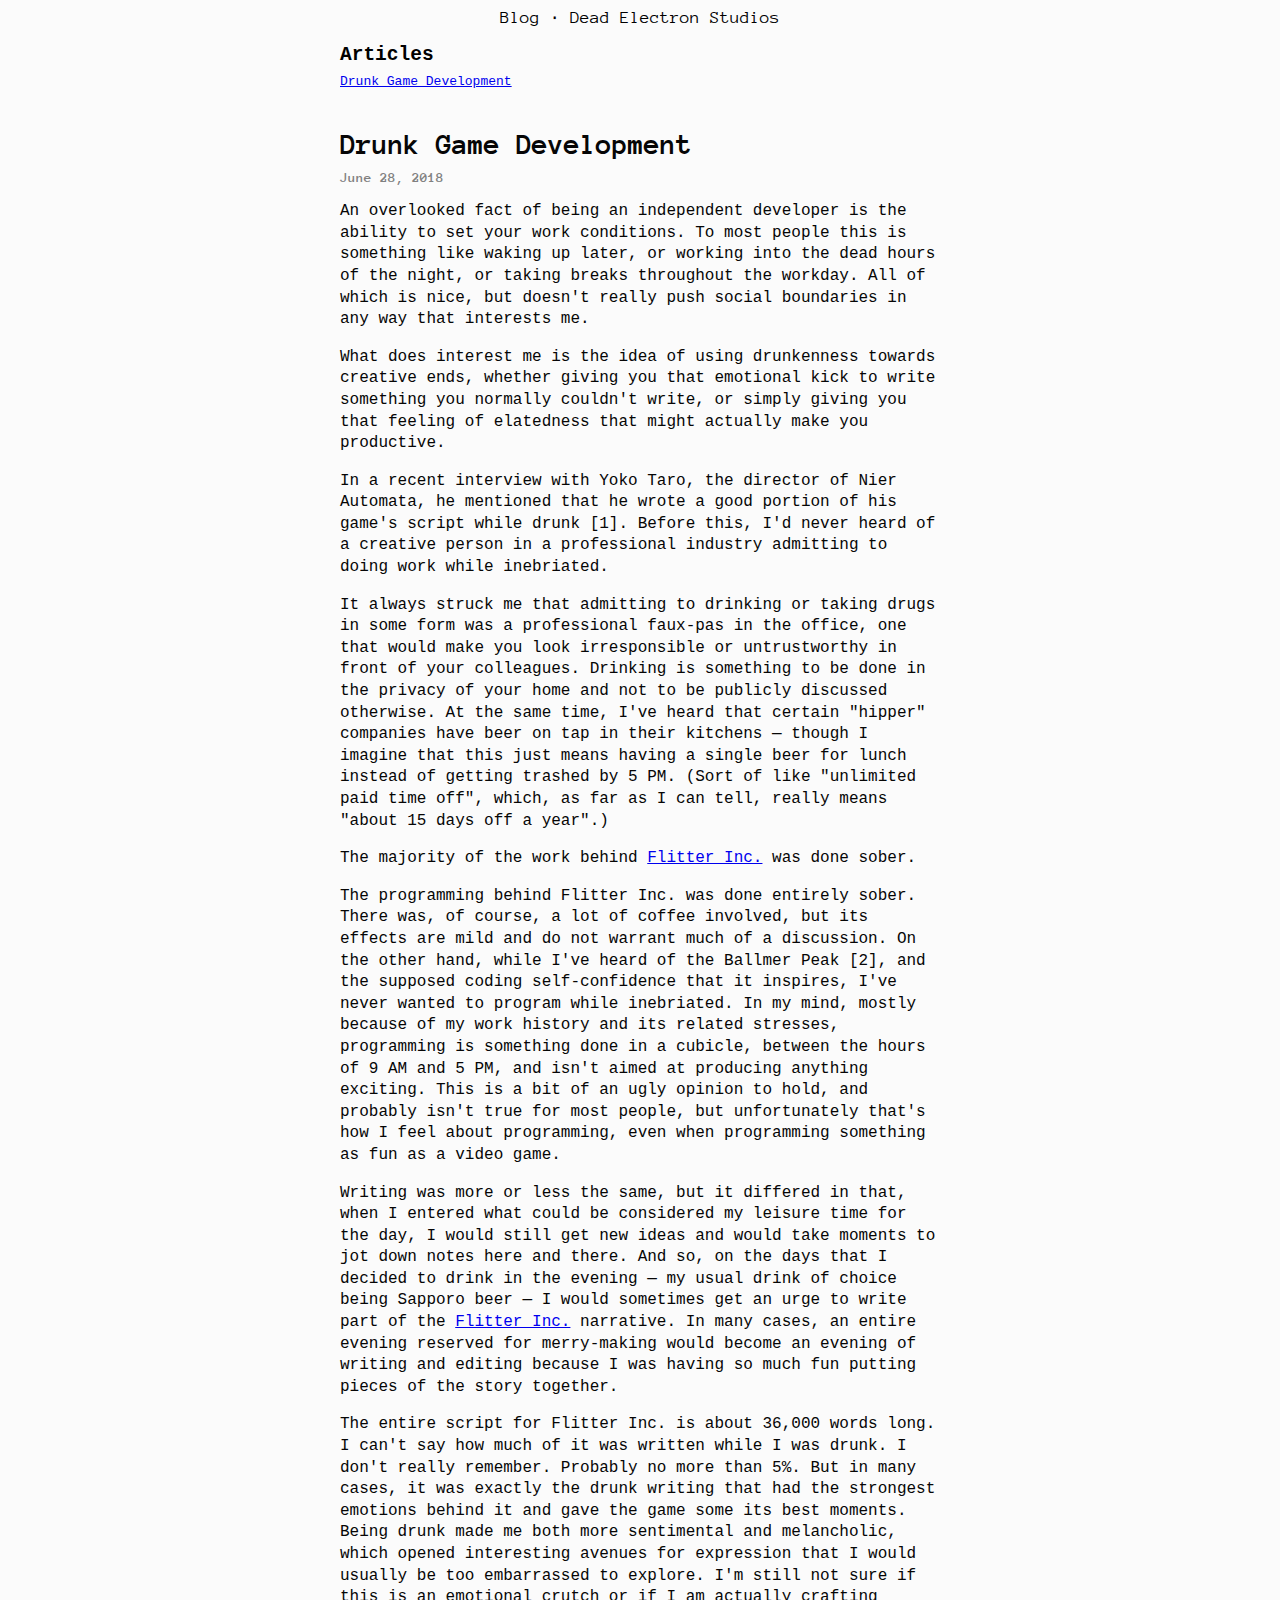
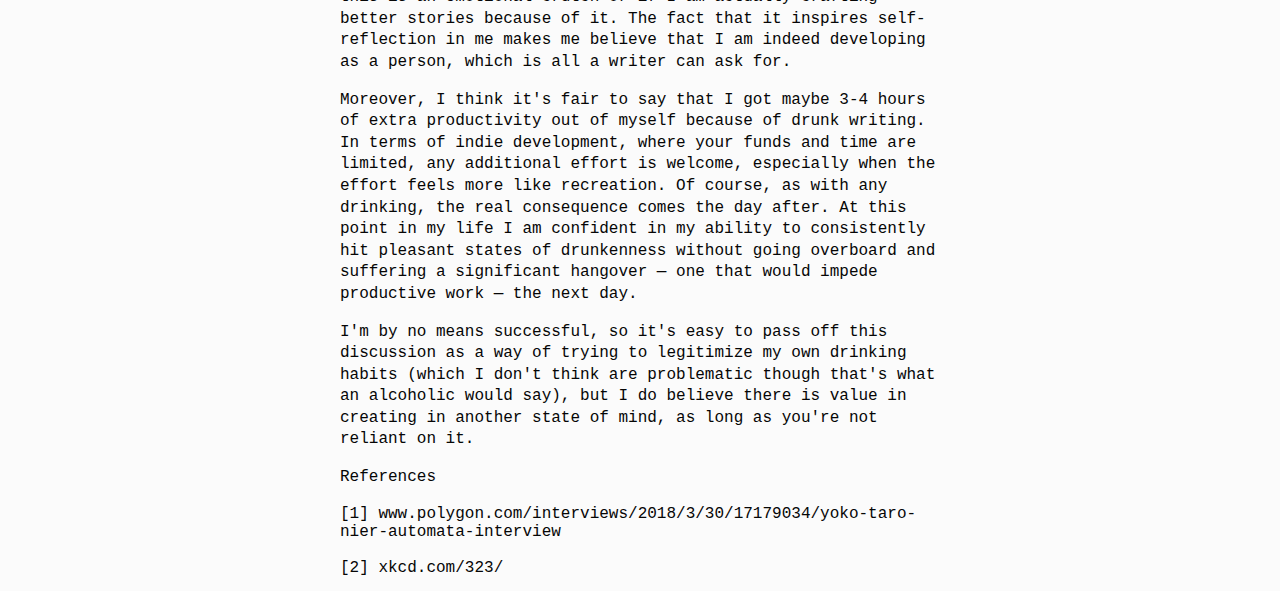
==== blog.html @ f43f9fdf "Added a blog." ====
<!DOCTYPE html>
<html>
<head>
<title>Dead Electron Studios &#8212; Game Development Blog</title>

<link href="https://fonts.googleapis.com/css?family=Anonymous+Pro" rel="stylesheet">
<style>

body {
  background-color: #fbfbfb;
}

#about {
  font-family: 'Anonymous Pro', monospace;
  font-size: 18px;
  text-align: center;
}

.main {
  margin: 0 auto;
  width: 600px
}

#content {
  text-align: left;
  font-family: monospace;
  font-size: 16px;
  color: #060606;
}

#content h1 {
  font-size: 30px;
  font-family: 'Anonymous Pro', serif;
  margin-top: 40px;
  margin-bottom: 10px;
}

#content h2 {
  font-size: 14px;
  font-family: 'Anonymous Pro', serif;
  margin-top: 6px;
  margin-bottom: 16px;
  color: gray;
}

#content p {
  line-height:1.35;
}

#tos {
  font-family: monospace;
}

#tos h2 {
  margin-bottom: 8px;
}

#tos ul {
  margin-top: 4px;
  list-style-type: none;
  padding-left: 0px;
}

#tos ul li {
  margin-bottom: 4px;
}

</style>
</head>
<body>
<div class="main">

<div id="about">
Blog &#8729; Dead Electron Studios
</div>

<div id="tos">
<h2>Articles</h2>
<ul>
  <li><a href="#p1">Drunk Game Development</a></li>
</ul>
</div>

<div id="content">
<h1 id="p1">Drunk Game Development</h1>
<h2>June 28, 2018</h2>

<p>An overlooked fact of being an independent developer is the ability to set your work conditions. To most people this is something like waking up later, or working into the dead hours of the night, or taking breaks throughout the workday. All of which is nice, but doesn't really push social boundaries in any way that interests me.</p>

<p>What does interest me is the idea of using drunkenness towards creative ends, whether giving you that emotional kick to write something you normally couldn't write, or simply giving you that feeling of elatedness that might actually make you productive.</p>

<p>In a recent interview with Yoko Taro, the director of Nier Automata, he mentioned that he wrote a good portion of his game's script while drunk [1]. Before this, I'd never heard of a creative person in a professional industry admitting to doing work while inebriated.</p>

<p>It always struck me that admitting to drinking or taking drugs in some form was a professional faux-pas in the office, one that would make you look irresponsible or untrustworthy in front of your colleagues. Drinking is something to be done in the privacy of your home and not to be publicly discussed otherwise. At the same time, I've heard that certain "hipper" companies have beer on tap in their kitchens &#8212; though I imagine that this just means having a single beer for lunch instead of getting trashed by 5 PM. (Sort of like "unlimited paid time off", which, as far as I can tell, really means "about 15 days off a year".)</p>

<p>The majority of the work behind <a href="https://www.flitterinc.com/flitterinc.html">Flitter Inc.</a> was done sober.</p>

<p>The programming behind Flitter Inc. was done entirely sober. There was, of course, a lot of coffee involved, but its effects are mild and do not warrant much of a discussion. On the other hand, while I've heard of the Ballmer Peak [2], and the supposed coding self-confidence that it inspires, I've never wanted to program while inebriated. In my mind, mostly because of my work history and its related stresses, programming is something done in a cubicle, between the hours of 9 AM and 5 PM, and isn't aimed at producing anything exciting. This is a bit of an ugly opinion to hold, and probably isn't true for most people, but unfortunately that's how I feel about programming, even when programming something as fun as a video game.</p>

<p>Writing was more or less the same, but it differed in that, when I entered what could be considered my leisure time for the day, I would still get new ideas and would take moments to jot down notes here and there. And so, on the days that I decided to drink in the evening &#8212; my usual drink of choice being Sapporo beer &#8212; I would sometimes get an urge to write part of the <a href="https://www.flitterinc.com/flitterinc.html">Flitter Inc.</a> narrative. In many cases, an entire evening reserved for merry-making would become an evening of writing and editing because I was having so much fun putting pieces of the story together.</p>

<p>The entire script for Flitter Inc. is about 36,000 words long. I can't say how much of it was written while I was drunk. I don't really remember. Probably no more than 5%. But in many cases, it was exactly the drunk writing that had the strongest emotions behind it and gave the game some its best moments. Being drunk made me both more sentimental and melancholic, which opened interesting avenues for expression that I would usually be too embarrassed to explore. I'm still not sure if this is an emotional crutch or if I am actually crafting better stories because of it. The fact that it inspires self-reflection in me makes me believe that I am indeed developing as a person, which is all a writer can ask for.</p>

<p>Moreover, I think it's fair to say that I got maybe 3-4 hours of extra productivity out of myself because of drunk writing. In terms of indie development, where your funds and time are limited, any additional effort is welcome, especially when the effort feels more like recreation. Of course, as with any drinking, the real consequence comes the day after. At this point in my life I am confident in my ability to consistently hit pleasant states of drunkenness without going overboard and suffering a significant hangover &#8212; one that would impede productive work &#8212; the next day.</p>

<p>I'm by no means successful, so it's easy to pass off this discussion as a way of trying to legitimize my own drinking habits (which I don't think are problematic though that's what an alcoholic would say), but I do believe there is value in creating in another state of mind, as long as you're not reliant on it.</p>

<p>References</p>
[1] www.polygon.com/interviews/2018/3/30/17179034/yoko-taro-nier-automata-interview
<br><br>
[2] xkcd.com/323/





</div>

</div>
</body>
</html>
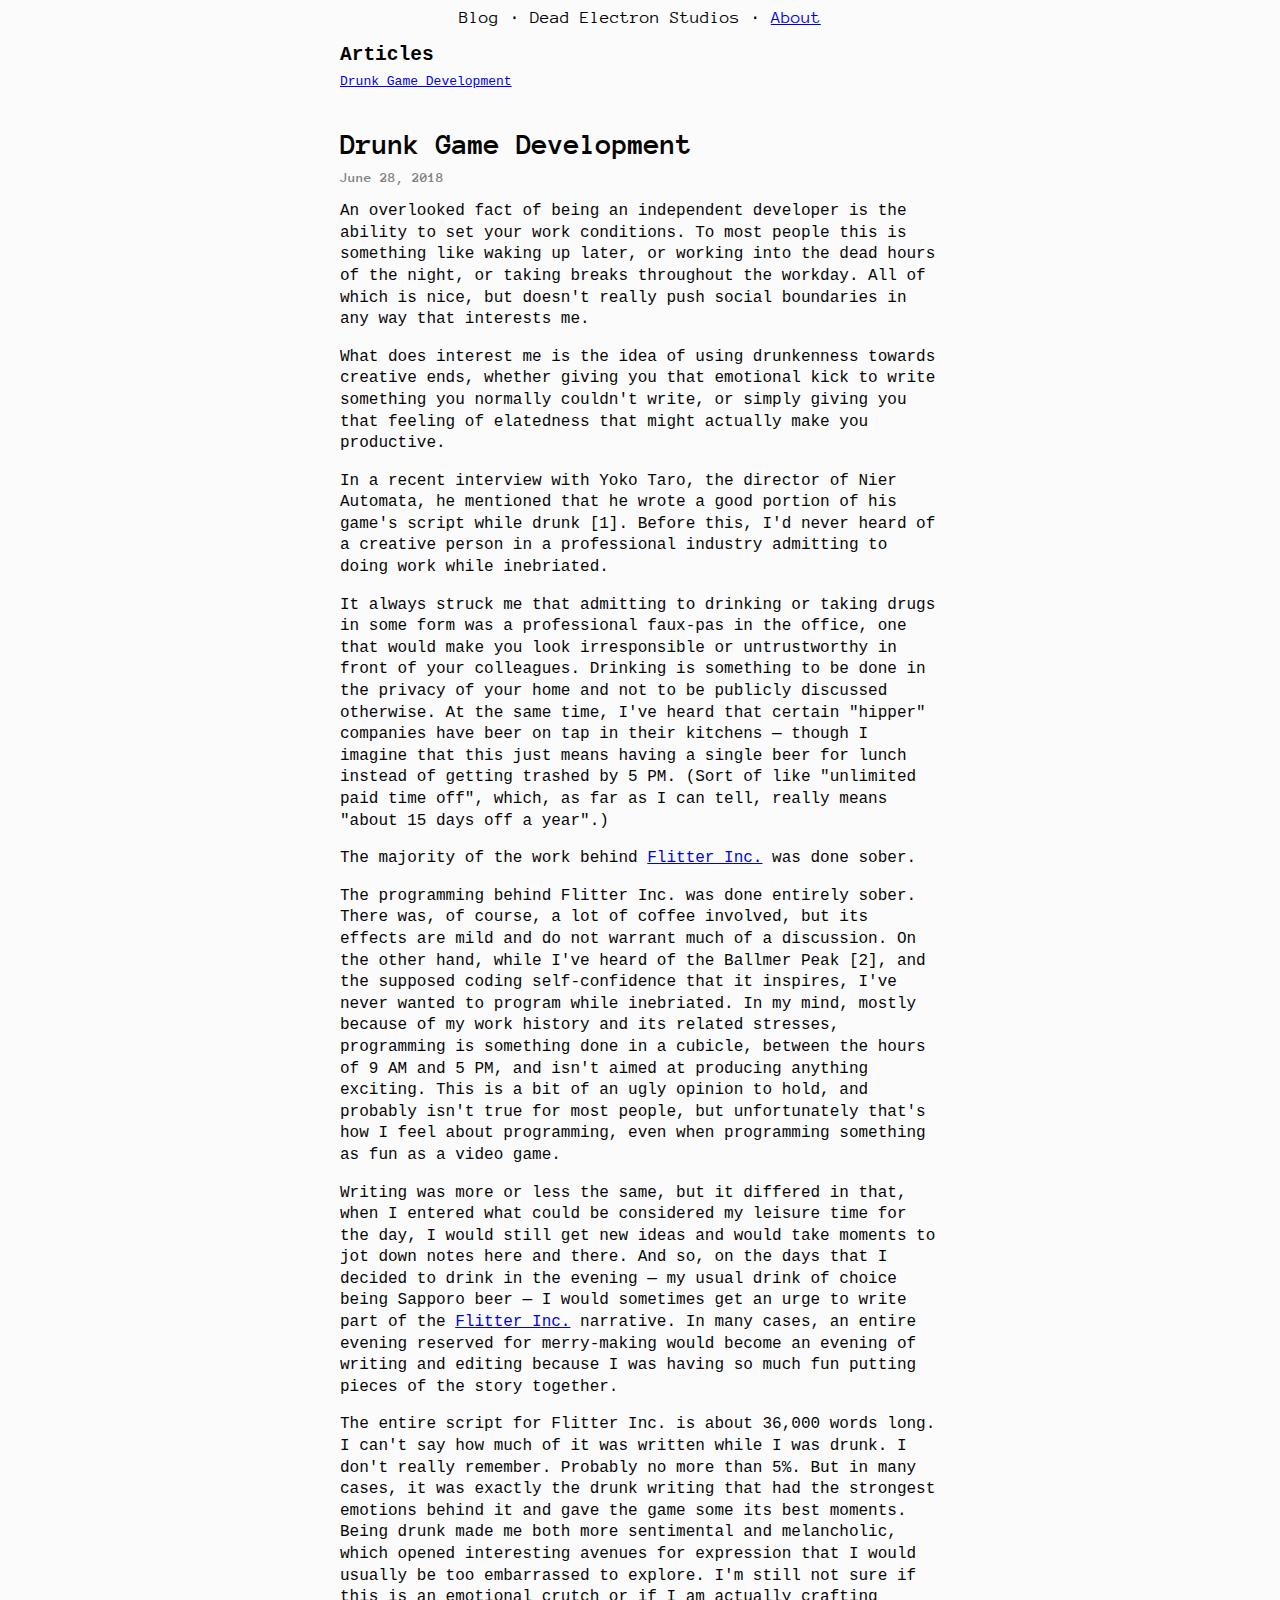
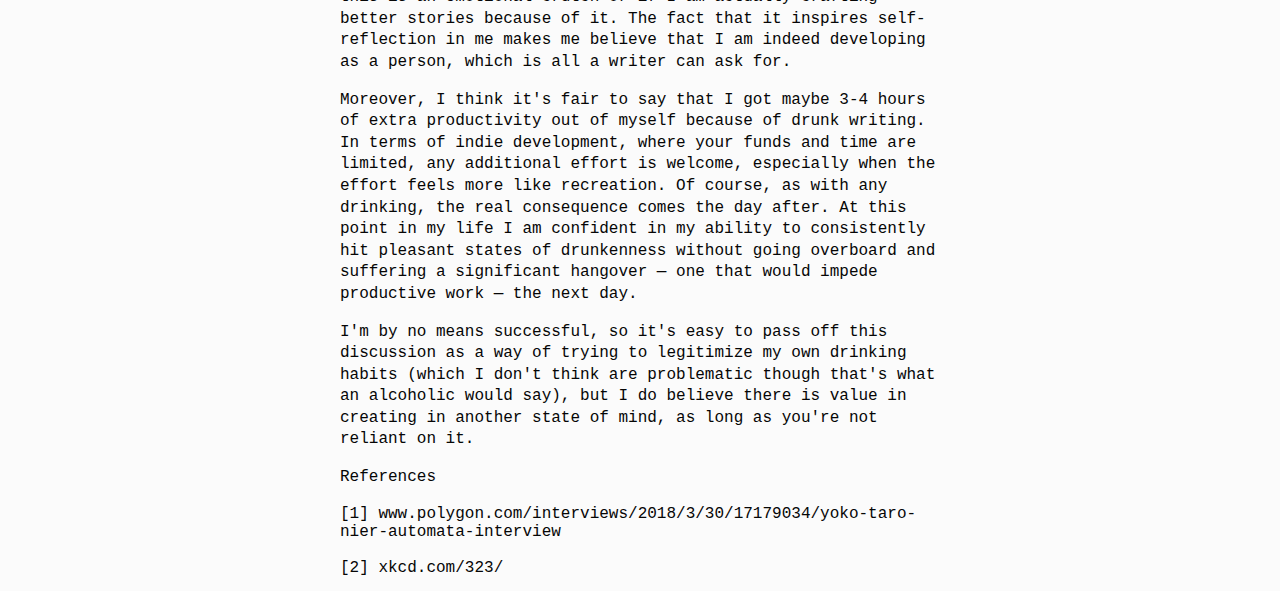
==== commit ea55866e: "Added link to about section." ====
--- a/blog.html
+++ b/blog.html
@@ -71,7 +71,7 @@
 <div class="main">
 
 <div id="about">
-Blog &#8729; Dead Electron Studios
+Blog &#8729; Dead Electron Studios &#8729; <a href="http://www.flitterinc.com">About</a>
 </div>
 
 <div id="tos">
